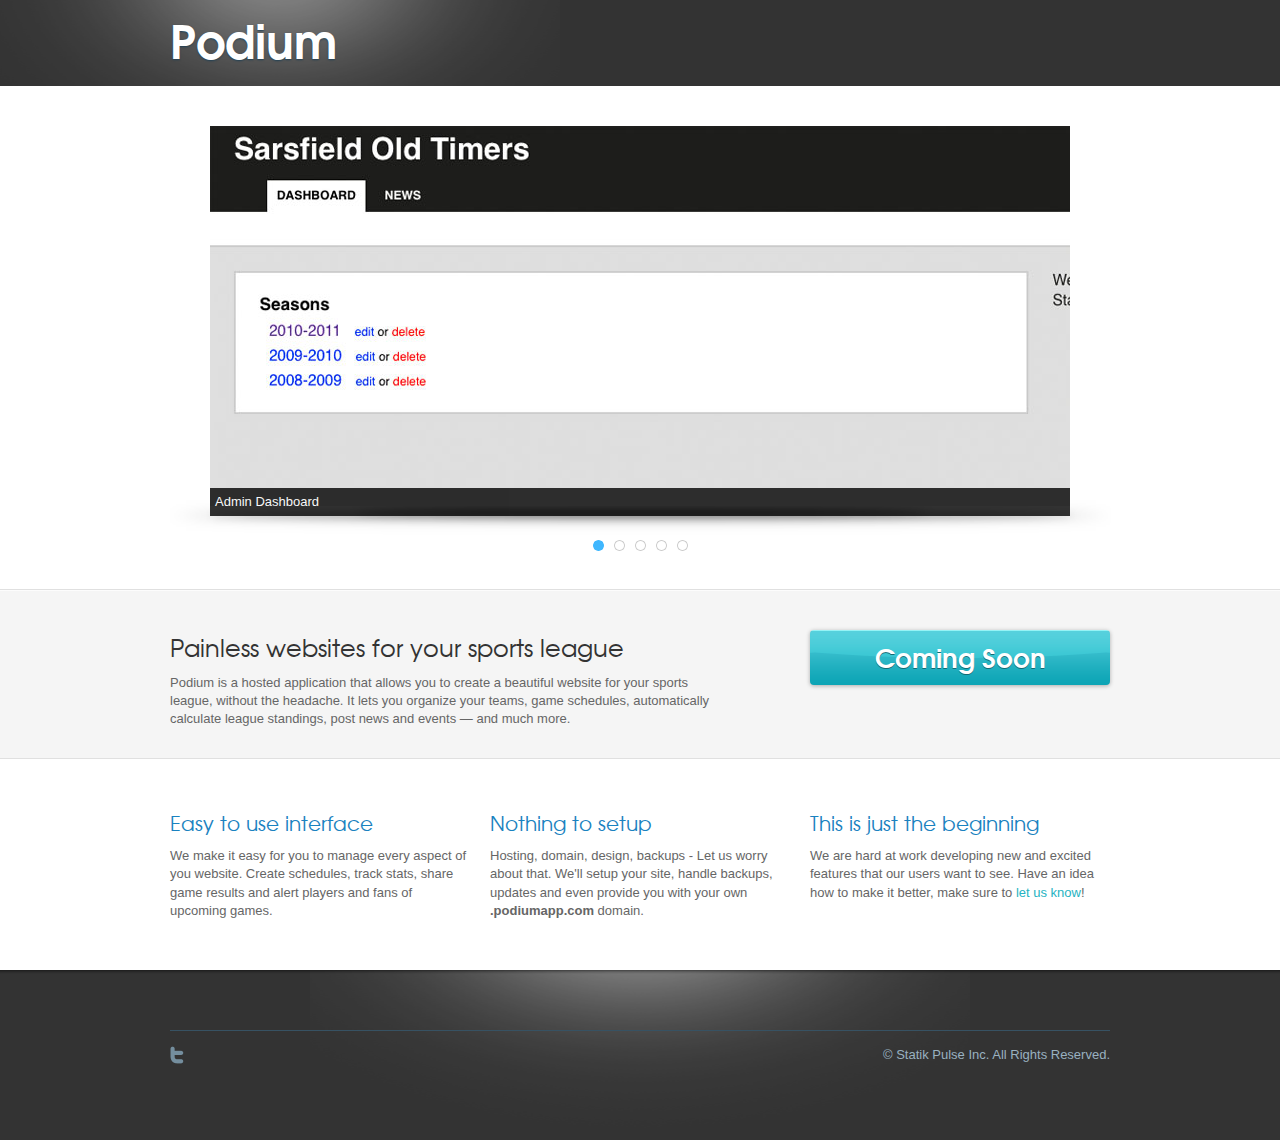
==== index.html @ c10c653e "New Podium website." ====
<!DOCTYPE html PUBLIC "-//W3C//DTD XHTML 1.0 Strict//EN" "http://www.w3.org/TR/xhtml1/DTD/xhtml1-strict.dtd">
<html xmlns="http://www.w3.org/1999/xhtml">
<head>
<meta http-equiv="Content-Type" content="text/html; charset=utf-8" />
<title>Podium</title>
<script type="text/javascript" src="js/jquery-1.4.4.min.js"></script>
<script type="text/javascript" src="js/jquery.nivo.slider.pack.js"></script>
<script type="text/javascript" src="js/js.js"></script>
<script type="text/javascript">
$(window).load(function() {
	 $('.nivo-gallery > div').nivoSlider();
});
</script>
<link href="css/nivo-slider.css" rel="stylesheet" type="text/css" />
<link href="css/960.css" rel="stylesheet" type="text/css" />
<link href="css/reset.css" rel="stylesheet" type="text/css" />
<link href="css/podium.css" rel="stylesheet" type="text/css" />
</head>
<body>
<div class="wrapper">
  <div class="header clearfix">
    <div class="container_12">
      <h1 class="logo left"><a href="/">Podium</a> &nbsp;&nbsp;&nbsp;&nbsp;</h1>
    </div>
  </div>
  <div class="main-container clearfix">
    <div class="container_12">
      <div class="nivo-gallery">
        <div id="slider">
          <img src="images/04.jpg" alt="" title="Admin Dashboard" />
          <img src="images/05.jpg" alt="" title="News editor in Admin" />
          <img src="images/03.jpg" alt="" title="Game list in Admin" />
          <img src="images/02.jpg" alt="" title="Example of front page of a hockey site" />
          <img src="images/01.jpg" alt="" title="Team list drop down" />
        </div>
      </div>
    </div>
    <!-- gallery end -->
    <div class="call-to-action clearfix">
      <div class="container_12">
        <div class="grid_8">
					<h2>Painless websites for your sports league</h2>
					<p>Podium is a hosted application that allows you to create a beautiful website for your sports league, without the headache. It lets you organize your teams, game schedules, automatically calculate league standings, post news and events — and much more.</p>
				</div>
        <div class="grid_4 a-center">
          <p><a href="#" class="button large" onClick="return false;"><span>Coming Soon</span></a></p>
          <!-- <span class="grey">All features free while in beta.</span> -->
        </div>
      </div>
    </div>
    <!--div.call-to-action end -->
    <div class="features container_12 clearfix">
      <div class="feature grid_4">
        <div>
          <h3>Easy to use interface</h3>
          <p>We make it easy for you to manage every aspect of you website. Create schedules, track stats, share game results and alert players and fans of upcoming games.</p>
        </div>
      </div>
      <div class="feature grid_4">
        <div>
          <h3>Nothing to setup</h3>
          <p>Hosting, domain, design, backups - Let us worry about that. We'll setup your site, handle backups, updates and even provide you with your own <strong>.podiumapp.com</strong> domain.</p>
        </div>
      </div>
      <div class="feature grid_4">
        <div>
          <h3>This is just the beginning</h3>
          <p>We are hard at work developing new and excited features that our users want to see. Have an idea how to make it better, make sure to <a href="http://podium.uservoice.com">let us know</a>!</p>
        </div>
      </div>
    </div>  
    <!--div.features end -->
  </div>
  <div class="footer">
    <div class="clearfix">
      <div class="container_12">
        <div class="legality grid_12">
          <div class="social-networks left">
            <ul>
              <li><a href="http://twitter.com/podiumapp"><img src="images/i_twitter.png" alt="Twitter" /></a></li>
            </ul>
          </div>
          <div class="copyright right">&copy; Statik Pulse Inc. All Rights Reserved.</div>
        </div>
      </div>
    </div>
  </div>
</div>
</body>
</html>
---- css/960.css ----
/*
	960 Grid System ~ Core CSS.
	Learn more ~ http://960.gs/

	Licensed under GPL and MIT.
*/

/*
	Forces backgrounds to span full width,
	even if there is horizontal scrolling.
	Increase this if your layout is wider.

	Note: IE6 works fine without this fix.
*/

body {
	min-width: 960px;
}

/* `Containers
----------------------------------------------------------------------------------------------------*/

.container_12,
.container_16 {
	margin-left: auto;
	margin-right: auto;
	width: 960px;
}

/* `Grid >> Global
----------------------------------------------------------------------------------------------------*/

.grid_1,
.grid_2,
.grid_3,
.grid_4,
.grid_5,
.grid_6,
.grid_7,
.grid_8,
.grid_9,
.grid_10,
.grid_11,
.grid_12,
.grid_13,
.grid_14,
.grid_15,
.grid_16 {
	display: inline;
	float: left;
	margin-left: 10px;
	margin-right: 10px;
}

.push_1, .pull_1,
.push_2, .pull_2,
.push_3, .pull_3,
.push_4, .pull_4,
.push_5, .pull_5,
.push_6, .pull_6,
.push_7, .pull_7,
.push_8, .pull_8,
.push_9, .pull_9,
.push_10, .pull_10,
.push_11, .pull_11,
.push_12, .pull_12,
.push_13, .pull_13,
.push_14, .pull_14,
.push_15, .pull_15 {
	position: relative;
}

.container_12 .grid_3,
.container_16 .grid_4 {
	width: 220px;
}

.container_12 .grid_6,
.container_16 .grid_8 {
	width: 460px;
}

.container_12 .grid_9,
.container_16 .grid_12 {
	width: 700px;
}

.container_12 .grid_12,
.container_16 .grid_16 {
	width: 940px;
}

/* `Grid >> Children (Alpha ~ First, Omega ~ Last)
----------------------------------------------------------------------------------------------------*/

.alpha {
	margin-left: 0;
}

.omega {
	margin-right: 0;
}

/* `Grid >> 12 Columns
----------------------------------------------------------------------------------------------------*/

.container_12 .grid_1 {
	width: 60px;
}

.container_12 .grid_2 {
	width: 140px;
}

.container_12 .grid_4 {
	width: 300px;
}

.container_12 .grid_5 {
	width: 380px;
}

.container_12 .grid_7 {
	width: 540px;
}

.container_12 .grid_8 {
	width: 620px;
}

.container_12 .grid_10 {
	width: 780px;
}

.container_12 .grid_11 {
	width: 860px;
}

/* `Grid >> 16 Columns
----------------------------------------------------------------------------------------------------*/

.container_16 .grid_1 {
	width: 40px;
}

.container_16 .grid_2 {
	width: 100px;
}

.container_16 .grid_3 {
	width: 160px;
}

.container_16 .grid_5 {
	width: 280px;
}

.container_16 .grid_6 {
	width: 340px;
}

.container_16 .grid_7 {
	width: 400px;
}

.container_16 .grid_9 {
	width: 520px;
}

.container_16 .grid_10 {
	width: 580px;
}

.container_16 .grid_11 {
	width: 640px;
}

.container_16 .grid_13 {
	width: 760px;
}

.container_16 .grid_14 {
	width: 820px;
}

.container_16 .grid_15 {
	width: 880px;
}

/* `Prefix Extra Space >> Global
----------------------------------------------------------------------------------------------------*/

.container_12 .prefix_3,
.container_16 .prefix_4 {
	padding-left: 240px;
}

.container_12 .prefix_6,
.container_16 .prefix_8 {
	padding-left: 480px;
}

.container_12 .prefix_9,
.container_16 .prefix_12 {
	padding-left: 720px;
}

/* `Prefix Extra Space >> 12 Columns
----------------------------------------------------------------------------------------------------*/

.container_12 .prefix_1 {
	padding-left: 80px;
}

.container_12 .prefix_2 {
	padding-left: 160px;
}

.container_12 .prefix_4 {
	padding-left: 320px;
}

.container_12 .prefix_5 {
	padding-left: 400px;
}

.container_12 .prefix_7 {
	padding-left: 560px;
}

.container_12 .prefix_8 {
	padding-left: 640px;
}

.container_12 .prefix_10 {
	padding-left: 800px;
}

.container_12 .prefix_11 {
	padding-left: 880px;
}

/* `Prefix Extra Space >> 16 Columns
----------------------------------------------------------------------------------------------------*/

.container_16 .prefix_1 {
	padding-left: 60px;
}

.container_16 .prefix_2 {
	padding-left: 120px;
}

.container_16 .prefix_3 {
	padding-left: 180px;
}

.container_16 .prefix_5 {
	padding-left: 300px;
}

.container_16 .prefix_6 {
	padding-left: 360px;
}

.container_16 .prefix_7 {
	padding-left: 420px;
}

.container_16 .prefix_9 {
	padding-left: 540px;
}

.container_16 .prefix_10 {
	padding-left: 600px;
}

.container_16 .prefix_11 {
	padding-left: 660px;
}

.container_16 .prefix_13 {
	padding-left: 780px;
}

.container_16 .prefix_14 {
	padding-left: 840px;
}

.container_16 .prefix_15 {
	padding-left: 900px;
}

/* `Suffix Extra Space >> Global
----------------------------------------------------------------------------------------------------*/

.container_12 .suffix_3,
.container_16 .suffix_4 {
	padding-right: 240px;
}

.container_12 .suffix_6,
.container_16 .suffix_8 {
	padding-right: 480px;
}

.container_12 .suffix_9,
.container_16 .suffix_12 {
	padding-right: 720px;
}

/* `Suffix Extra Space >> 12 Columns
----------------------------------------------------------------------------------------------------*/

.container_12 .suffix_1 {
	padding-right: 80px;
}

.container_12 .suffix_2 {
	padding-right: 160px;
}

.container_12 .suffix_4 {
	padding-right: 320px;
}

.container_12 .suffix_5 {
	padding-right: 400px;
}

.container_12 .suffix_7 {
	padding-right: 560px;
}

.container_12 .suffix_8 {
	padding-right: 640px;
}

.container_12 .suffix_10 {
	padding-right: 800px;
}

.container_12 .suffix_11 {
	padding-right: 880px;
}

/* `Suffix Extra Space >> 16 Columns
----------------------------------------------------------------------------------------------------*/

.container_16 .suffix_1 {
	padding-right: 60px;
}

.container_16 .suffix_2 {
	padding-right: 120px;
}

.container_16 .suffix_3 {
	padding-right: 180px;
}

.container_16 .suffix_5 {
	padding-right: 300px;
}

.container_16 .suffix_6 {
	padding-right: 360px;
}

.container_16 .suffix_7 {
	padding-right: 420px;
}

.container_16 .suffix_9 {
	padding-right: 540px;
}

.container_16 .suffix_10 {
	padding-right: 600px;
}

.container_16 .suffix_11 {
	padding-right: 660px;
}

.container_16 .suffix_13 {
	padding-right: 780px;
}

.container_16 .suffix_14 {
	padding-right: 840px;
}

.container_16 .suffix_15 {
	padding-right: 900px;
}

/* `Push Space >> Global
----------------------------------------------------------------------------------------------------*/

.container_12 .push_3,
.container_16 .push_4 {
	left: 240px;
}

.container_12 .push_6,
.container_16 .push_8 {
	left: 480px;
}

.container_12 .push_9,
.container_16 .push_12 {
	left: 720px;
}

/* `Push Space >> 12 Columns
----------------------------------------------------------------------------------------------------*/

.container_12 .push_1 {
	left: 80px;
}

.container_12 .push_2 {
	left: 160px;
}

.container_12 .push_4 {
	left: 320px;
}

.container_12 .push_5 {
	left: 400px;
}

.container_12 .push_7 {
	left: 560px;
}

.container_12 .push_8 {
	left: 640px;
}

.container_12 .push_10 {
	left: 800px;
}

.container_12 .push_11 {
	left: 880px;
}

/* `Push Space >> 16 Columns
----------------------------------------------------------------------------------------------------*/

.container_16 .push_1 {
	left: 60px;
}

.container_16 .push_2 {
	left: 120px;
}

.container_16 .push_3 {
	left: 180px;
}

.container_16 .push_5 {
	left: 300px;
}

.container_16 .push_6 {
	left: 360px;
}

.container_16 .push_7 {
	left: 420px;
}

.container_16 .push_9 {
	left: 540px;
}

.container_16 .push_10 {
	left: 600px;
}

.container_16 .push_11 {
	left: 660px;
}

.container_16 .push_13 {
	left: 780px;
}

.container_16 .push_14 {
	left: 840px;
}

.container_16 .push_15 {
	left: 900px;
}

/* `Pull Space >> Global
----------------------------------------------------------------------------------------------------*/

.container_12 .pull_3,
.container_16 .pull_4 {
	left: -240px;
}

.container_12 .pull_6,
.container_16 .pull_8 {
	left: -480px;
}

.container_12 .pull_9,
.container_16 .pull_12 {
	left: -720px;
}

/* `Pull Space >> 12 Columns
----------------------------------------------------------------------------------------------------*/

.container_12 .pull_1 {
	left: -80px;
}

.container_12 .pull_2 {
	left: -160px;
}

.container_12 .pull_4 {
	left: -320px;
}

.container_12 .pull_5 {
	left: -400px;
}

.container_12 .pull_7 {
	left: -560px;
}

.container_12 .pull_8 {
	left: -640px;
}

.container_12 .pull_10 {
	left: -800px;
}

.container_12 .pull_11 {
	left: -880px;
}

/* `Pull Space >> 16 Columns
----------------------------------------------------------------------------------------------------*/

.container_16 .pull_1 {
	left: -60px;
}

.container_16 .pull_2 {
	left: -120px;
}

.container_16 .pull_3 {
	left: -180px;
}

.container_16 .pull_5 {
	left: -300px;
}

.container_16 .pull_6 {
	left: -360px;
}

.container_16 .pull_7 {
	left: -420px;
}

.container_16 .pull_9 {
	left: -540px;
}

.container_16 .pull_10 {
	left: -600px;
}

.container_16 .pull_11 {
	left: -660px;
}

.container_16 .pull_13 {
	left: -780px;
}

.container_16 .pull_14 {
	left: -840px;
}

.container_16 .pull_15 {
	left: -900px;
}

/* `Clear Floated Elements
----------------------------------------------------------------------------------------------------*/

/* http://sonspring.com/journal/clearing-floats */

.clear {
	clear: both;
	display: block;
	overflow: hidden;
	visibility: hidden;
	width: 0;
	height: 0; margin:0;
}

/* http://www.yuiblog.com/blog/2010/09/27/clearfix-reloaded-overflowhidden-demystified */

.clearfix:before,
.clearfix:after {
	content: '\0020';
	display: block;
	overflow: hidden;
	visibility: hidden;
	width: 0;
	height: 0;
}

.clearfix:after {
	clear: both;
}

/*
	The following zoom:1 rule is specifically for IE6 + IE7.
	Move to separate stylesheet if invalid CSS is a problem.
*/

.clearfix {
	zoom: 1;
}

a { text-decoration: none; }
a:focus { outline:0;}
.a-left { text-align:left!important;}
.a-right { text-align:right!important;}
.a-center { text-align:center!important;}
.left { float:left!important;}
.right { float:right!important;}
---- css/podium.css ----
﻿@charset "utf-8";
@font-face {
	font-family: 'TeXGyreAdventorRegular';
	src: url('../fonts/texgyreadventor-regular.eot');
	src: local('☺'), url('../fonts/texgyreadventor-regular.woff') format('woff'), url('../fonts/texgyreadventor-regular.ttf') format('truetype'), url('../fonts/texgyreadventor-regular.svg#webfontVNQ4fiYu') format('svg');
	font-weight: normal;
	font-style: normal;
}

@font-face {
	font-family: 'TeXGyreAdventorItalic';
	src: url('../fonts/texgyreadventor-italic.eot');
	src: local('☺'), url('../fonts/texgyreadventor-italic.woff') format('woff'), url('../fonts/texgyreadventor-italic.ttf') format('truetype'), url('../fonts/texgyreadventor-italic.svg#webfontT2RgH7m3') format('svg');
	font-weight: normal;
	font-style: normal;
}

@font-face {
	font-family: 'TeXGyreAdventorBold';
	src: url('../fonts/texgyreadventor-bold.eot');
	src: local('☺'), url('../fonts/texgyreadventor-bold.woff') format('woff'), url('../fonts/texgyreadventor-bold.ttf') format('truetype'), url('../fonts/texgyreadventor-bold.svg#webfont5xaUGbMa') format('svg');
	font-weight: normal;
	font-style: normal;
}

@font-face {
	font-family: 'TeXGyreAdventorBoldItalic';
	src: url('../fonts/texgyreadventor-bolditalic.eot');
	src: local('☺'), url('../fonts/texgyreadventor-bolditalic.woff') format('woff'), url('../fonts/texgyreadventor-bolditalic.ttf') format('truetype'), url('../fonts/texgyreadventor-bolditalic.svg#webfontNpLiKCmY') format('svg');
	font-weight: normal;
	font-style: normal;
}
.logo, .button {
	font-family: 'TeXGyreAdventorBold';
	font-weight: normal;
	font-style: normal;
}
.newsletterform label, .feature h3, .call-to-action h2, .gallery-texts h2 {
	font-family: 'TeXGyreAdventorRegular';
	font-weight: normal;
	font-style: normal;
}
body { background:#333; font-family: "Helvetica Neue", Helvetica, Arial, sans-serif; font-size:13px; color:#666;}
body.texture { background: #243a48 url(../images/texture-bottom.png) left -50px;}
input[type=text], input[type=email], textarea {font-family: "Helvetica Neue", Helvetica, Arial, sans-serif; font-size:14px; color:#999; padding: 12px 14px;}
input[type=text], input[type=email], textarea, .button span { border-radius:4px; -moz-border-radius:4px; -webkit-border-radius:4px;}
.button span { color:#fff; box-shadow: 0 1px 4px rgba(0,0,0,0.3); -moz-box-shadow:0 1px 4px rgba(0,0,0,0.3); -webkit-box-shadow: 0 1px 4px rgba(0,0,0,0.3); text-shadow: 0 1px 0 #146a73;}
.header, .footer { color:#99b1c0;}
.header a, .footer a { color:#fff;}
.main-container a { color:#25b3c2;}
.grey { color:#a3a5a6;}
.wrapper { width:100%; overflow:hidden;}
.logo { text-shadow: 0 1px 2px #224154;font-size:46px;  background: url(../images/highlight-top.png) no-repeat left top; padding: 15px 180px 25px; margin: 0 0 0 -170px; line-height:1; }
.main-container { background-color:#fff; padding: 40px 0;}

.normal-gallery { background: url(../images/bg-normal-gallery.png) no-repeat center 130px;  width:100%; position:relative; overflow:hidden; padding:0 0 40px;}
.normal-gallery > div, .normal-gallery ul{ height:218px!important; display: block;}
.normal-gallery ul li { width: 960px; height: 218px!important; }
.normal-gallery ul li span { display: block; background: url(../images/shadow-screenshot.png) no-repeat center bottom; padding: 0 50px 18px; width: 220px; height:200px; float:left; text-align:center;}
.normal-gallery #controls { text-align: center; padding-top:25px; margin:0;}
.normal-gallery #controls li { display: inline; margin: 0 5px; }
.normal-gallery #controls a,.nivo-controlNav a{ display: inline-block; background: url(../images/gallerynav.png) no-repeat left top; width:11px; height:0; padding-top:11px; overflow:hidden;}
.normal-gallery #controls a:hover, .nivo-controlNav a:hover { background-position: left -11px;}
.normal-gallery #controls li.current a, .nivo-controlNav a.active { background-position: left -22px;}
.normal-gallery .prevBtn, .normal-gallery .nextBtn { position: absolute;  top: 95px; width:10px; height:13px;}
.normal-gallery .prevBtn, .normal-gallery .nextBtn, 
.normal-gallery .prevBtn a, .normal-gallery .nextBtn a { background: url(../images/galleryarrow.png);}
.normal-gallery .prevBtn a, .normal-gallery .nextBtn a { display: block; height:0; padding-top: 10px; overflow:hidden;}
.normal-gallery .nextBtn, .normal-gallery .nextBtn a { background-position: left -13px; }
.normal-gallery .prevBtn { left:0;}
.normal-gallery .nextBtn { right:0;}

.nivo-gallery { background: url(../images/shadow-screenshot-big.png) no-repeat center bottom; padding-bottom:23px; margin-bottom:50px;}
.nivo-gallery > div { width: 860px; height:390px; margin: 0 auto; position:relative;}
.nivo-gallery img {	position:absolute; top:0px;	left:0px; display:none;}
.nivo-gallery > a { border:0; display:block;}

.nivo-controlNav { position:absolute; width:100%; left:0; text-align: center; bottom: -40px;}
.nivo-controlNav a { margin: 0 5px; }
.nivo-directionNav a { display: block; width:30px; height:30px; background:url(../images/arrows.png) no-repeat; text-indent:-9999px; border:0;}
a.nivo-nextNav { background-position:-30px 0; right:15px; }
a.nivo-prevNav { left:15px; }
.nivo-caption a {  color:#efe9d1; text-decoration:underline; }

.full-width-gallery { margin-top: -40px; position:relative;}
.full-width-gallery > div { width: 100%; background-repeat:no-repeat; background-position: center top; overflow:hidden; -moz-box-shadow: inset 0 1px 0 rgba(255,255,255,0.4)}
.full-width-gallery, 
.full-width-gallery + .call-to-action,
.full-width-gallery-nav {box-shadow: 0 -1px 3px rgba(0,0,0,0.15); -moz-box-shadow: 0 -1px 3px rgba(0,0,0,0.15); -webkit-box-shadow: 0 -1px 3px rgba(0,0,0,0.15);}
.full-width-gallery-nav { background: url(../images/controls.png) no-repeat center top; width:96px; height:40px; position: absolute; right:50%; margin: -40px -400px 0 0;  z-index:19;border-radius: 3px 3px 0 0; -moz-border-radius:3px 3px 0 0; -webkit-border-top-left-radius:3px; -webkit-border-top-right-radius:3px; border: solid #e0e0e0; border-width: 1px 1px 0;}
.full-width-gallery-nav span { width: 48px; height:40px; float:left;}
.full-width-gallery-nav span a { display: block;  padding-top:40px; height:0; overflow:hidden;}

.gallery-texts { background: url(../images/white.png); width:220px; height:320px; margin:0 0 0 10px; padding: 80px 40px 0; border: solid #fff; border-width: 0 1px; color:#333; box-shadow: 1px 0 20px rgba(0,0,0,0.3); -moz-box-shadow: 1px 0 20px rgba(0,0,0,0.3); -webkit-box-shadow: 1px 0 20px rgba(0,0,0,0.3);}
.gallery-texts h2 { font-size:22px; padding-bottom: 15px; margin-bottom:15px; border-bottom: solid 1px #ccc;}
.gallery-texts p { font-size:14px; line-height: 1.6;}


.call-to-action { background:#f5f5f5 url(../images/line.png) repeat-x left top; padding: 40px 0 20px; border-top: solid 1px #e0e0e0; border-bottom: solid 1px #e0e0e0;}
.call-to-action h2 { font-size:24px; color:#333;}
.call-to-action .grid_8 p {
  width: 550px;
}
.call-to-action .button, .call-to-action .button > span { display: block;text-align:center;}
.call-to-action .button > span { font-size:26px; background:#0ea5b6 url(../images/button55.png) repeat-x center top; height:55px; line-height:52px; }
.call-to-action .link { font-size:14px; text-decoration: underline;}
.call-to-action .link:hover { text-decoration: none;}
.features { padding-top: 50px; }
.feature div.icon + div { padding-left:40px; }
.feature h3 { font-size:20px; color:#1a82c0; }


.footer { background: url(../images/highlight-footer.png) no-repeat center top; }
.footer > div { background: url(../images/bg-footer.png) repeat-x left top; padding: 60px 0; min-height:50px;}
.newsletterform { padding-bottom:60px;}
.newsletterform label { font-size:24px; color:#fff; line-height:1.5;}
.newsletterform input[type=text],.newsletterform input[type=email] { background: #fff url(../images/bg-input.png) repeat-x left top; border: solid 1px #2a4352; box-shadow: 0 0 1px #7291a2; -moz-box-shadow: 0 0 1px #7291a2; -webkit-box-shadow: 0 0 1px #7291a2; width:190px;}
.newsletterform .button > span { background: #0ea5b6 url(../images/button40.png) repeat-x center top; font-size:16px; color:#fff; width:130px; height:40px; line-height:36px; border: solid 1px #2a373f;}
.legality { padding-top:15px; border-top: solid 1px #375263;}
.social-networks li { display: inline; margin-right: 15px;}
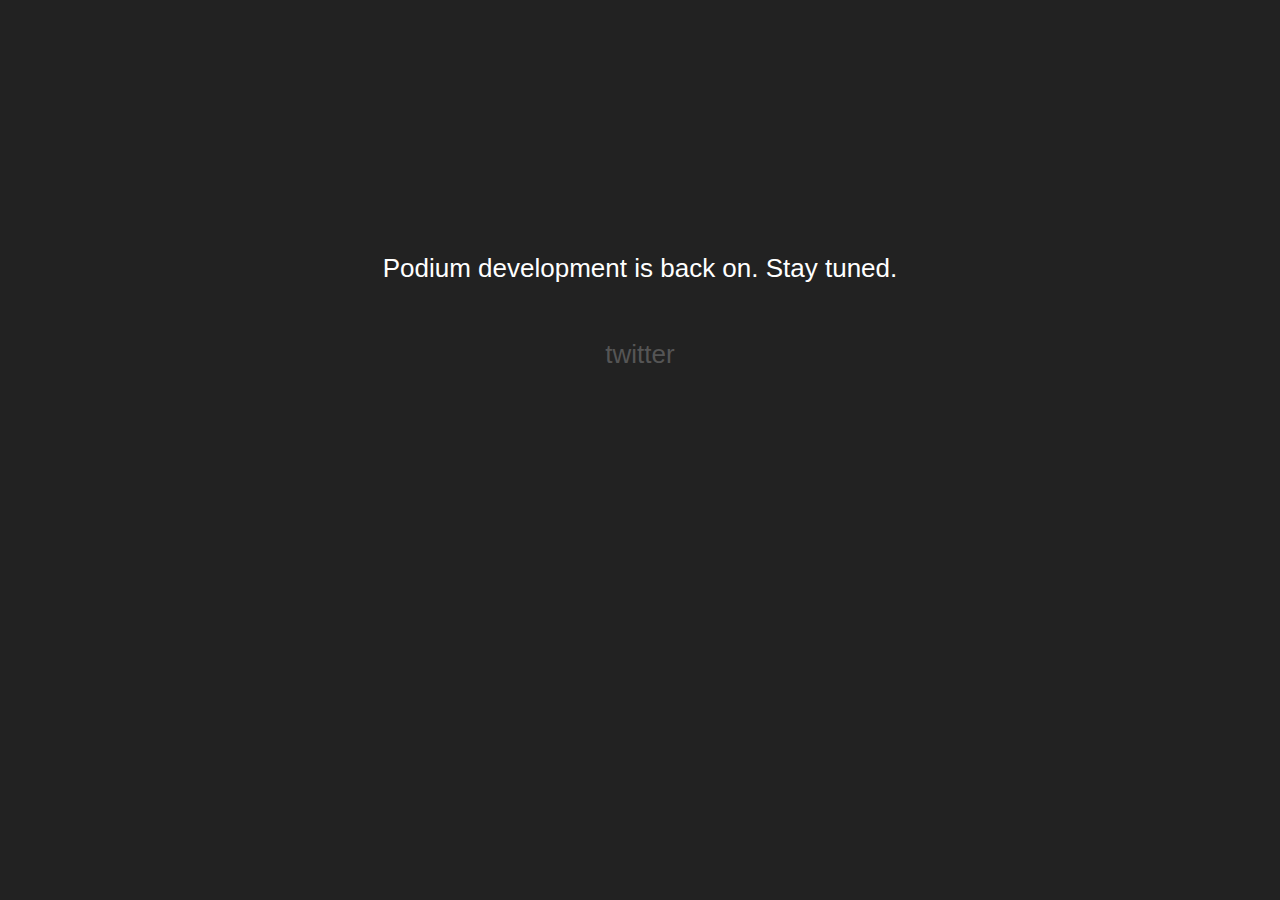
==== commit 6c18a5db: "Removed capistrano" ====
--- a/index.html
+++ b/index.html
@@ -2,89 +2,48 @@
 <html xmlns="http://www.w3.org/1999/xhtml">
 <head>
 <meta http-equiv="Content-Type" content="text/html; charset=utf-8" />
-<title>Podium</title>
-<script type="text/javascript" src="js/jquery-1.4.4.min.js"></script>
-<script type="text/javascript" src="js/jquery.nivo.slider.pack.js"></script>
-<script type="text/javascript" src="js/js.js"></script>
+<title>Podium - Painless websites for your sports league</title>
+
 <script type="text/javascript">
-$(window).load(function() {
-	 $('.nivo-gallery > div').nivoSlider();
-});
+
+  var _gaq = _gaq || [];
+  _gaq.push(['_setAccount', 'UA-349968-17']);
+  _gaq.push(['_setDomainName', '.podiumapp.com']);
+  _gaq.push(['_trackPageview']);
+
+  (function() {
+    var ga = document.createElement('script'); ga.type = 'text/javascript'; ga.async = true;
+    ga.src = ('https:' == document.location.protocol ? 'https://ssl' : 'http://www') + '.google-analytics.com/ga.js';
+    var s = document.getElementsByTagName('script')[0]; s.parentNode.insertBefore(ga, s);
+  })();
+
 </script>
-<link href="css/nivo-slider.css" rel="stylesheet" type="text/css" />
-<link href="css/960.css" rel="stylesheet" type="text/css" />
-<link href="css/reset.css" rel="stylesheet" type="text/css" />
-<link href="css/podium.css" rel="stylesheet" type="text/css" />
+<style type="text/css" media="screen">
+	body {
+		background-color: #222;
+		color: #FFF;
+		text-align: center;
+		font-family: 'Helvetica Neue', Helvetica, Arial, sans-serif;
+		font-size: 26px;
+		line-height: 36px;
+	}
+	
+	div {
+		margin: 250px 0 50px;
+	}
+	
+	a {
+		text-decoration: none;
+		color: #555;
+	}
+	
+	a:hover {
+		color: #666;
+	}
+</style>
 </head>
 <body>
-<div class="wrapper">
-  <div class="header clearfix">
-    <div class="container_12">
-      <h1 class="logo left"><a href="/">Podium</a> &nbsp;&nbsp;&nbsp;&nbsp;</h1>
-    </div>
-  </div>
-  <div class="main-container clearfix">
-    <div class="container_12">
-      <div class="nivo-gallery">
-        <div id="slider">
-          <img src="images/04.jpg" alt="" title="Admin Dashboard" />
-          <img src="images/05.jpg" alt="" title="News editor in Admin" />
-          <img src="images/03.jpg" alt="" title="Game list in Admin" />
-          <img src="images/02.jpg" alt="" title="Example of front page of a hockey site" />
-          <img src="images/01.jpg" alt="" title="Team list drop down" />
-        </div>
-      </div>
-    </div>
-    <!-- gallery end -->
-    <div class="call-to-action clearfix">
-      <div class="container_12">
-        <div class="grid_8">
-					<h2>Painless websites for your sports league</h2>
-					<p>Podium is a hosted application that allows you to create a beautiful website for your sports league, without the headache. It lets you organize your teams, game schedules, automatically calculate league standings, post news and events — and much more.</p>
-				</div>
-        <div class="grid_4 a-center">
-          <p><a href="#" class="button large" onClick="return false;"><span>Coming Soon</span></a></p>
-          <!-- <span class="grey">All features free while in beta.</span> -->
-        </div>
-      </div>
-    </div>
-    <!--div.call-to-action end -->
-    <div class="features container_12 clearfix">
-      <div class="feature grid_4">
-        <div>
-          <h3>Easy to use interface</h3>
-          <p>We make it easy for you to manage every aspect of you website. Create schedules, track stats, share game results and alert players and fans of upcoming games.</p>
-        </div>
-      </div>
-      <div class="feature grid_4">
-        <div>
-          <h3>Nothing to setup</h3>
-          <p>Hosting, domain, design, backups - Let us worry about that. We'll setup your site, handle backups, updates and even provide you with your own <strong>.podiumapp.com</strong> domain.</p>
-        </div>
-      </div>
-      <div class="feature grid_4">
-        <div>
-          <h3>This is just the beginning</h3>
-          <p>We are hard at work developing new and excited features that our users want to see. Have an idea how to make it better, make sure to <a href="http://podium.uservoice.com">let us know</a>!</p>
-        </div>
-      </div>
-    </div>  
-    <!--div.features end -->
-  </div>
-  <div class="footer">
-    <div class="clearfix">
-      <div class="container_12">
-        <div class="legality grid_12">
-          <div class="social-networks left">
-            <ul>
-              <li><a href="http://twitter.com/podiumapp"><img src="images/i_twitter.png" alt="Twitter" /></a></li>
-            </ul>
-          </div>
-          <div class="copyright right">&copy; Statik Pulse Inc. All Rights Reserved.</div>
-        </div>
-      </div>
-    </div>
-  </div>
-</div>
+	<div>Podium development is back on. Stay tuned.</div>
+	<a href="http://twitter.com/statikpulse">twitter</a>
 </body>
 </html>
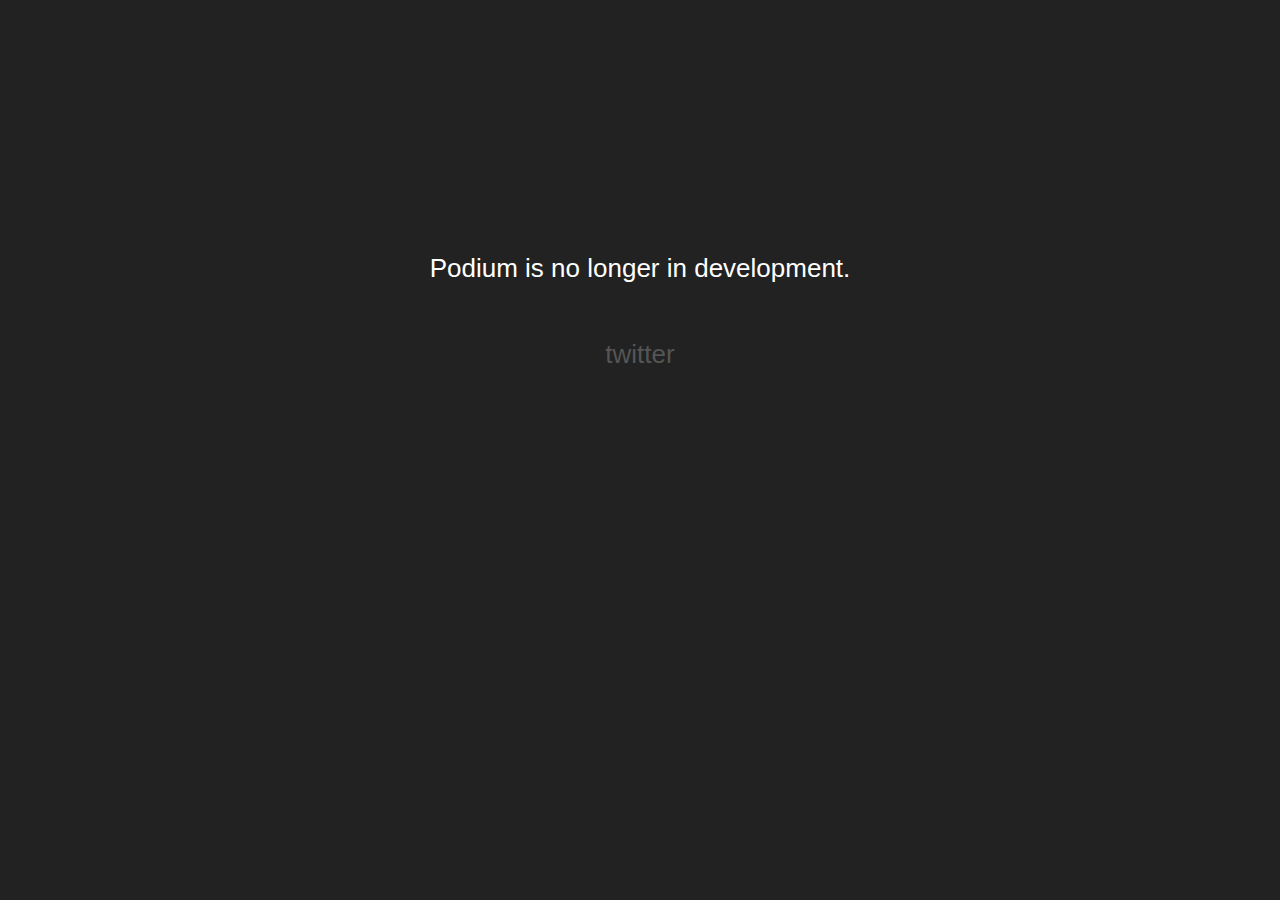
==== commit fd42c3a0: "changes" ====
--- a/index.html
+++ b/index.html
@@ -43,7 +43,7 @@
 </style>
 </head>
 <body>
-	<div>Podium development is back on. Stay tuned.</div>
-	<a href="http://twitter.com/statikpulse">twitter</a>
+	<div>Podium is no longer in development.</div>
+	<a href="http://twitter.com/statiklabs">twitter</a>
 </body>
 </html>
